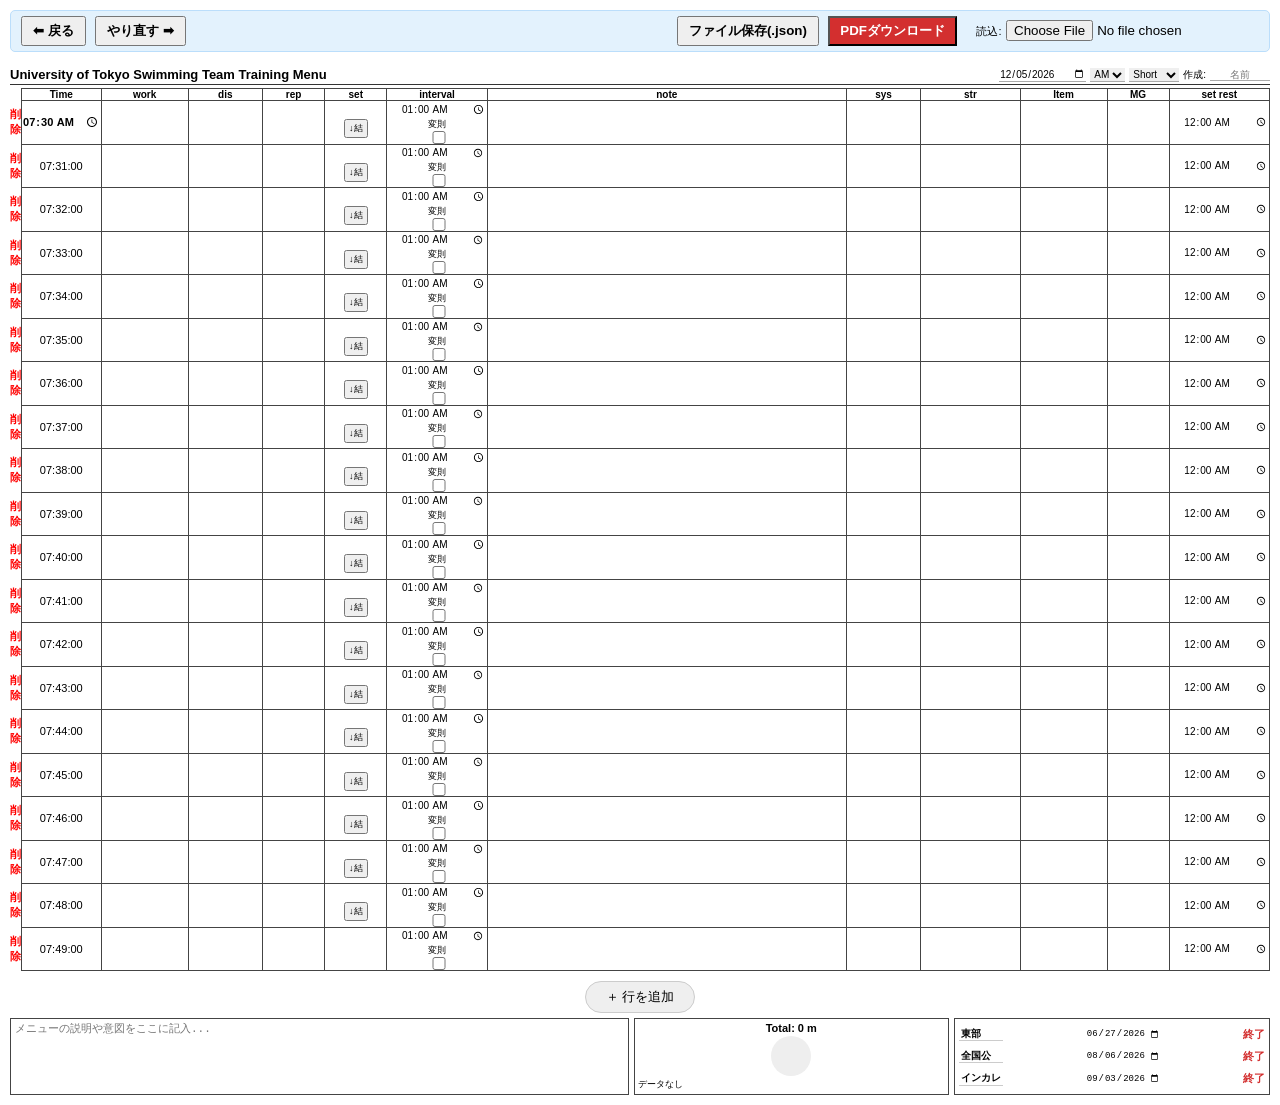
==== index.html @ cb35ceaa "Add files via upload" ====
<!DOCTYPE html>
<html lang="ja">
<head>
  <meta charset="UTF-8">
  <meta name="viewport" content="width=device-width, initial-scale=1.0">
  <title>水泳練習メニュー</title>
  <link rel="stylesheet" href="style.css">

  <link rel="manifest" href="manifest.json">
  <script>
    if ('serviceWorker' in navigator) {
      window.addEventListener('load', function() {
        navigator.serviceWorker.register('sw.js').then(function(registration) {
          console.log('ServiceWorker registration successful');
        }, function(err) {
          console.log('ServiceWorker registration failed: ', err);
        });
      });
    }
  </script>
</head>
<body>

  <div class="no-print button-bar" style="margin-bottom: 15px;">
    <div>
      <button onclick="undo()" style="padding: 4px 10px; cursor: pointer; font-weight: bold;">⬅ 戻る</button>
      <button onclick="redo()" style="padding: 4px 10px; cursor: pointer; font-weight: bold; margin-left: 5px;">やり直す ➡</button>
    </div>
    <div>
      <button id="saveBtn" style="padding: 4px 10px; cursor: pointer; font-weight: bold;">ファイル保存(.json)</button>
      <button id="pdfBtn" style="padding: 4px 10px; cursor: pointer; font-weight: bold; background: #d32f2f; color: white; margin-left: 5px;">PDFダウンロード</button>
      <span style="margin-left: 15px; font-size: 11px;">読込:</span>
      <input type="file" id="loadBtn" accept=".json">
    </div>
  </div>

  <div class="print-container">
    
    <div class="header-info">
      <h2 style="margin: 0; font-size: 13px;">University of Tokyo Swimming Team Training Menu</h2>
      <div class="meta-inputs">
        <input type="date" id="menuDate">
        <select id="menuAmPm"><option value="AM">AM</option><option value="PM">PM</option></select>
        <select id="menuType"><option value="Short">Short</option><option value="Middle">Middle</option><option value="Long">Long</option></select>
        <span>作成:</span>
        <input type="text" id="menuAuthor" placeholder="名前" style="width: 60px; text-align: center;">
      </div>
    </div>

    <datalist id="work-options">
      <option value="W-up"></option><option value="Swim"></option><option value="Pull"></option>
      <option value="Kick"></option><option value="Drill"></option><option value="Down"></option>
      <option value="Easy"></option><option value="Rest"></option>
    </datalist>
    <datalist id="dis-options">
      <option value="25"></option><option value="50"></option><option value="75"></option><option value="100"></option>
      <option value="150"></option><option value="200"></option><option value="300"></option><option value="400"></option>
    </datalist>
    <datalist id="sys-options">
      <option value="A1"></option><option value="EN1"></option><option value="EN2"></option><option value="EN3"></option>
      <option value="AN1"></option><option value="AN2"></option><option value="AN3"></option><option value="Max"></option>
    </datalist>
    <datalist id="str-options">
      <option value="IM"></option><option value="cho"></option><option value="S1"></option><option value="Fr"></option>
    </datalist>
    <datalist id="repset-options">
      <option value="1"></option><option value="2"></option><option value="3"></option><option value="4"></option>
      <option value="5"></option><option value="6"></option><option value="7"></option><option value="8"></option><option value="9"></option><option value="10"></option>
    </datalist>

    <table>
      <thead>
        <tr>
          <th class="delete-col no-print"></th>
          <th>Time</th>
          <th>work</th><th>dis</th><th>rep</th><th>set</th><th>interval</th><th>note</th><th>sys</th><th>str</th><th>Item</th><th>MG</th><th>set rest</th>
        </tr>
      </thead>
      <tbody>
        <!-- app.jsが生成 -->
      </tbody>
    </table>

    <div class="no-print" style="margin-top: 10px; text-align: center;">
      <button id="addRowBtn" style="padding: 6px 20px; border-radius: 20px; cursor: pointer; border: 1px solid #ccc;">＋ 行を追加</button>
    </div>

    <div class="bottom-section">
      <div class="memo-box">
        <textarea id="menuMemo" rows="1" oninput="this.style.height='0px'; this.style.height=this.scrollHeight+'px';" placeholder="メニューの説明や意図をここに記入..."></textarea>
      </div>
      
      <div class="chart-box">
        <div style="font-size: 11px; font-weight: bold; margin-bottom: 2px;" id="totalDistanceDisplay">Total: 0 m</div>
        <div class="pie-chart" id="sysPieChart"></div>
        <div class="chart-legend" id="sysLegend"></div>
      </div>

      <div class="countdown-box">
        <div class="countdown-item"><input type="text" id="event1Name" value="東部" placeholder="大会名"><input type="date" id="event1Date" value="2026-06-27"><div id="event1Days" class="days-left">あと -- 日</div></div>
        <div class="countdown-item"><input type="text" id="event2Name" value="全国公" placeholder="大会名"><input type="date" id="event2Date" value="2026-08-06"><div id="event2Days" class="days-left">あと -- 日</div></div>
        <div class="countdown-item"><input type="text" id="event3Name" value="インカレ" placeholder="大会名"><input type="date" id="event3Date" value="2026-09-03"><div id="event3Days" class="days-left">あと -- 日</div></div>
      </div>
    </div>
  </div>

  <div id="varModal" class="no-print" style="display:none; position:fixed; top:50%; left:50%; transform:translate(-50%, -50%); background:white; padding:20px; border:2px solid #000; z-index:1000; box-shadow: 0 4px 15px rgba(0,0,0,0.3); border-radius: 8px;">
    <h3 style="margin-top:0;">変則サークル設定</h3>
    <div id="varModalInputs" style="display:flex; flex-direction:column; gap:5px; max-height:300px; overflow-y:auto; padding-right:10px;"></div>
    <div style="margin-top:15px; text-align:right;">
      <button onclick="closeVarModal()" style="padding: 5px 10px;">キャンセル</button>
      <button onclick="saveVarModal()" style="background:#0078d7; color:white; padding: 5px 15px; margin-left: 10px; font-weight:bold;">決定</button>
    </div>
  </div>

  <script src="app.js"></script>
</body>
</html>
---- style.css ----
body { font-family: sans-serif; margin: 10px; }

.button-bar { display: flex; justify-content: space-between; align-items: center; background: #e3f2fd; padding: 5px 10px; border-radius: 5px; border: 1px solid #bbdefb; }

.header-info { display: flex; justify-content: space-between; align-items: flex-end; margin-bottom: 3px; border-bottom: 1px solid #333; padding-bottom: 2px; }
.header-info h2 { font-size: 13px !important; margin: 0; }
.meta-inputs { display: flex; gap: 4px; font-size: 10px; align-items: center; }
.meta-inputs input, .meta-inputs select { border: none; border-bottom: 1px solid #aaa; font-size: 10px; font-family: inherit; padding: 0; }
.meta-inputs input[type="text"] { width: 60px !important; }

table { width: 100%; border-collapse: collapse; text-align: center; font-size: 10px; }
th, td { border: 1px solid #444; padding: 0; }

th:nth-child(2) { width: 6%; }  
th:nth-child(3) { width: 7%; }  
th:nth-child(4) { width: 6%; }  
th:nth-child(5) { width: 5%; }  
th:nth-child(6) { width: 5%; }  
th:nth-child(7) { width: 8%; }  
th:nth-child(8) { width: 29%; } 
th:nth-child(9) { width: 6%; }  
th:nth-child(10){ width: 8%; }  
th:nth-child(11){ width: 7%; }  
th:nth-child(12){ width: 5%; }  
th:nth-child(13){ width: 8%; }  

.delete-col { width: 30px; border: none !important; background-color: transparent !important; }

td input, td textarea { 
  width: 100%; box-sizing: border-box; border: none; background: transparent; text-align: center; font-family: inherit; padding: 0; margin: 0;
  font-size: 10px; 
}
td input:focus, td textarea:focus { outline: 2px solid #0078d7; background-color: #fff; }

td textarea { 
  text-align: left; resize: none; overflow: hidden; padding-left: 1px;
  line-height: 1.1; 
  min-height: 12px;
}

input[type="number"]::-webkit-inner-spin-button, 
input[type="number"]::-webkit-outer-spin-button { -webkit-appearance: none; margin: 0; }
input[type="number"] { -moz-appearance: textfield; }

.bottom-section { display: flex; justify-content: space-between; margin-top: 5px; gap: 5px; box-sizing: border-box; }
.memo-box { flex: 2; border: 1px solid #444; padding: 2px; display: flex; flex-direction: column; box-sizing: border-box; }
.memo-box textarea { flex: 1; width: 100%; min-height: 20px; border: none; resize: none; overflow: hidden; font-size: 11px; outline: none; line-height: 1.2; padding: 2px; box-sizing: border-box; }

.chart-box { flex: 1; border: 1px solid #444; padding: 3px; display: flex; flex-direction: column; align-items: center; box-sizing: border-box; }
.pie-chart { width: 40px; height: 40px; border-radius: 50%; background: #eee; margin-bottom: 2px; }
.chart-legend { font-size: 9px; text-align: left; width: 100%; }
.legend-item { display: inline-block; margin-right: 4px; }

.countdown-box { flex: 1; border: 1px solid #444; padding: 4px; display: flex; flex-direction: column; justify-content: space-around; box-sizing: border-box; }
.countdown-item { display: flex; justify-content: space-between; align-items: center; gap: 2px; }
.countdown-item input[type="text"] { width: 40px; font-weight: bold; border: none; border-bottom: 1px solid #ccc; font-size: 10px; }
.countdown-item input[type="date"] { border: none; font-size: 9px; width: 75px; background: transparent; }
.days-left { font-size: 11px; font-weight: bold; color: #d32f2f; white-space: nowrap; }

@media print {
  * { -webkit-print-color-adjust: exact !important; print-color-adjust: exact !important; }
  @page { size: A4 portrait; margin: 0; }
  body { margin: 0; padding: 0; }
  
  .print-container, #print-clone {
    height: 148.5mm; width: 210mm; box-sizing: border-box; padding: 4mm 6mm; page-break-inside: avoid; overflow: hidden;
  }
  
  #print-clone { border-top: 1px dashed #999; }
  .no-print, button, input[type="file"] { display: none !important; }
  
  select { -webkit-appearance: none; appearance: none; border: none !important; background: transparent !important; }
  input[type="date"]::-webkit-calendar-picker-indicator, input[type="time"]::-webkit-calendar-picker-indicator { display: none !important; -webkit-appearance: none; }
  input[type="date"] { -webkit-appearance: none; appearance: none; }

  input[data-rest="00:00"], input[data-rest=""] { visibility: hidden !important; }
}
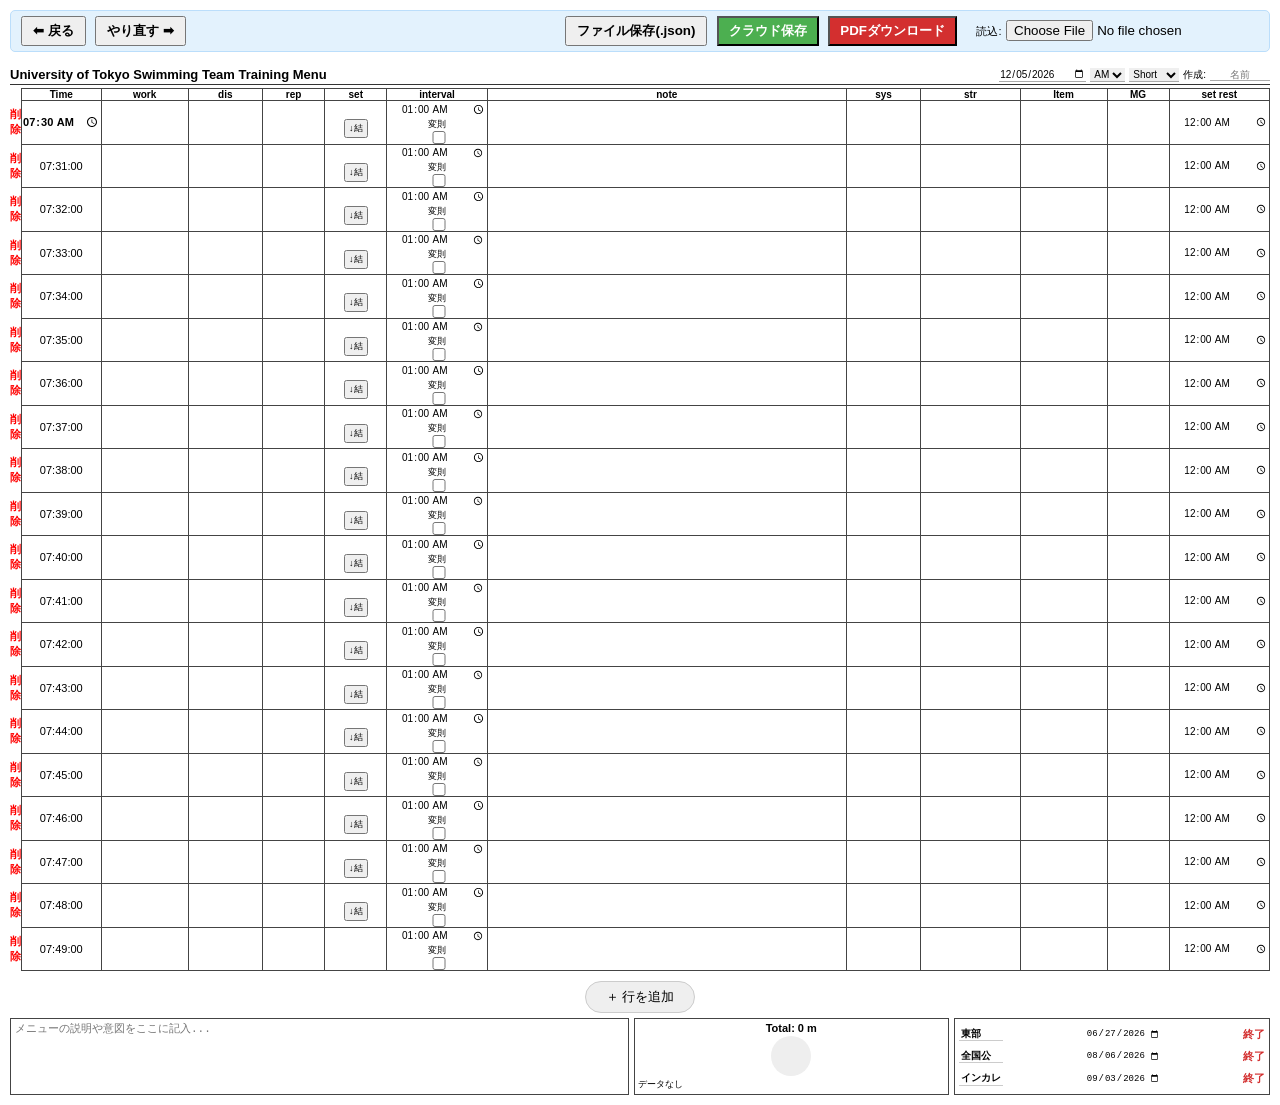
==== commit 90b6c0cf: "Add files via upload" ====
--- a/index.html
+++ b/index.html
@@ -27,8 +27,12 @@
       <button onclick="redo()" style="padding: 4px 10px; cursor: pointer; font-weight: bold; margin-left: 5px;">やり直す ➡</button>
     </div>
     <div>
+      
+      <!-- 修正後（クラウド保存ボタンを間に追加） -->
       <button id="saveBtn" style="padding: 4px 10px; cursor: pointer; font-weight: bold;">ファイル保存(.json)</button>
+      <button id="cloudSaveBtn" style="padding: 4px 10px; cursor: pointer; font-weight: bold; background: #4caf50; color: white; margin-left: 5px;">クラウド保存</button>
       <button id="pdfBtn" style="padding: 4px 10px; cursor: pointer; font-weight: bold; background: #d32f2f; color: white; margin-left: 5px;">PDFダウンロード</button>
+      
       <span style="margin-left: 15px; font-size: 11px;">読込:</span>
       <input type="file" id="loadBtn" accept=".json">
     </div>
--- a/style.css
+++ b/style.css
@@ -75,3 +75,4 @@
 
   input[data-rest="00:00"], input[data-rest=""] { visibility: hidden !important; }
 }
+
